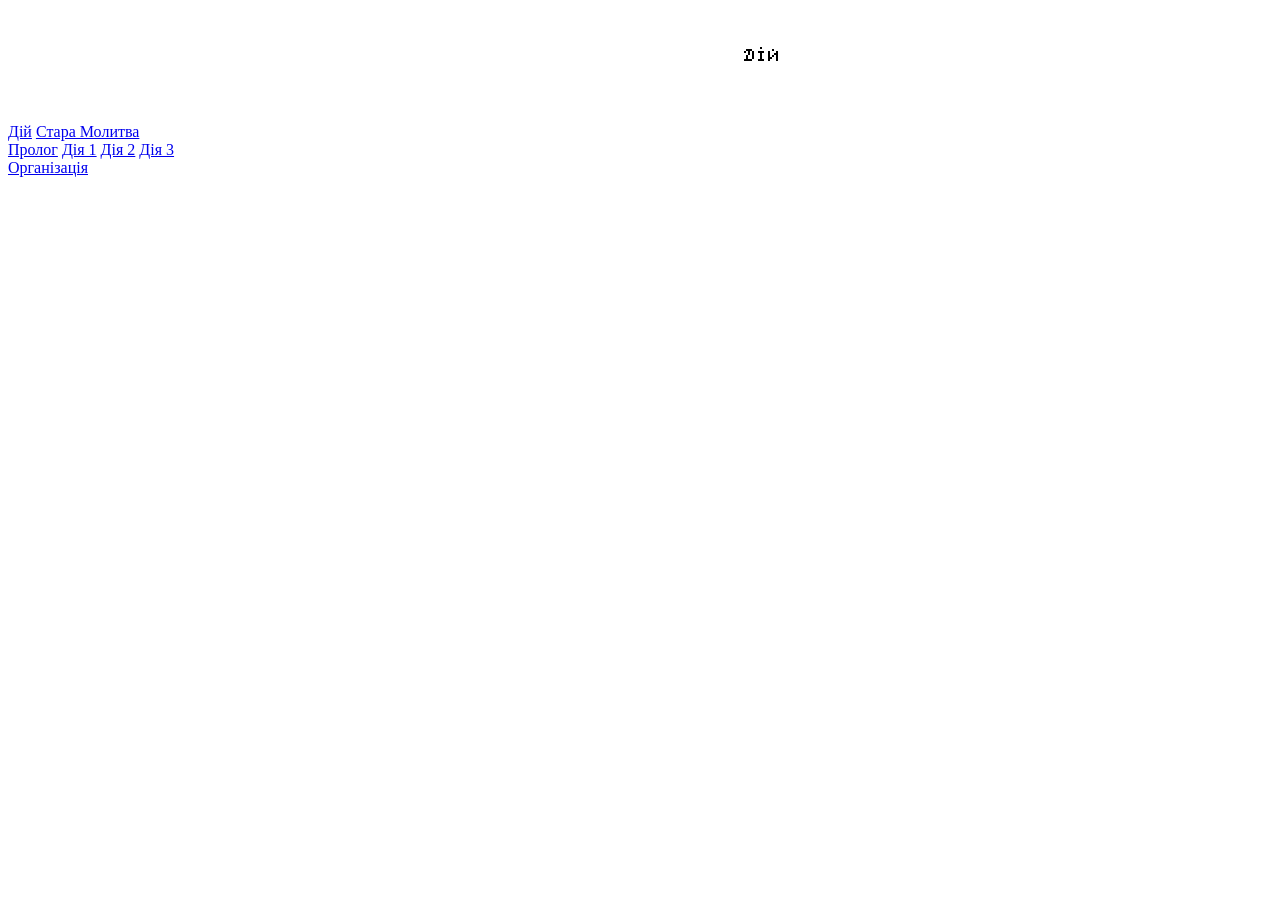
==== index.html @ 211c4413 "виправлення" ====
<!doctype html>
<html lang="uk">

<head>
  <meta charset="UTF-8" />
  <meta name="viewport" content="width=device-width, initial-scale=1.0" />
  <title>Дійсність</title>

  <link rel="icon" sizes="any" type="image/svg+xml" href="./ресурси/дія.svg" />
  <script>
    if (window.matchMedia && window.matchMedia('(prefers-color-scheme: dark)').matches) {
      document.querySelector('link[rel="icon"]').setAttribute('href', './ресурси/дія_темно.svg');
    }
  </script>

  <link rel="stylesheet" href="./ресурси/style.css?v=2" />
</head>

<body>
  <div class="UiTop">
    <svg width="1503" height="93" viewBox="0 0 1503 93" fill="none" xmlns="http://www.w3.org/2000/svg">
      <rect width="1503" height="93" fill="var(--background-color)" />
      <line x1="752.072" y1="45.4948" x2="436.072" y2="91.4948" stroke="var(--text-color)" />
      <line x1="752.154" y1="45.4756" x2="607.154" y2="92.4756" stroke="var(--text-color)" />
      <line x1="752.106" y1="45.4886" x2="540.106" y2="91.4886" stroke="var(--text-color)" />
      <line x1="752.214" y1="45.4517" x2="653.214" y2="92.4517" stroke="var(--text-color)" />
      <line x1="752.266" y1="45.4237" x2="677.266" y2="92.4237" stroke="var(--text-color)" />
      <line x1="752.332" y1="45.3741" x2="699.332" y2="92.3741" stroke="var(--text-color)" />
      <line x1="752.417" y1="45.2753" x2="721.417" y2="92.2753" stroke="var(--text-color)" />
      <line x1="752.482" y1="45.1333" x2="739.482" y2="92.1333" stroke="var(--text-color)" />
      <line x1="752.476" y1="44.848" x2="767.476" y2="91.848" stroke="var(--text-color)" />
      <line x1="752.177" y1="44.7407" x2="876.177" y2="91.5322" stroke="var(--text-color)" />
      <line x1="752.12" y1="44.7231" x2="941.12" y2="91.5146" stroke="var(--text-color)" />
      <line x1="752.227" y1="44.7628" x2="844.227" y2="91.5543" stroke="var(--text-color)" />
      <line x1="752.278" y1="44.7928" x2="822.278" y2="91.5843" stroke="var(--text-color)" />
      <line x1="752.327" y1="44.8306" x2="806.327" y2="91.6221" stroke="var(--text-color)" />
      <line x1="752.413" y1="44.9262" x2="784.413" y2="91.7178" stroke="var(--text-color)" />
      <line x1="752.068" y1="46.5047" x2="1078.07" y2="91.5047" stroke="var(--text-color)" />
      <line x1="752.031" y1="46.5009" x2="1502.03" y2="92.4399" stroke="var(--text-color)" />
      <line x1="751.97" y1="46.5009" x2="1501.97" y2="1.50089" stroke="var(--text-color)" />
      <line x1="751.9" y1="46.5101" x2="971.9" y2="1.51014" stroke="var(--text-color)" />
      <line x1="753.5" y1="46" x2="753.5" stroke="var(--text-color)" />
      <line x1="751.934" y1="47.4956" x2="414.934" y2="2.4956" stroke="var(--text-color)" />
      <line x1="751.864" y1="47.4811" x2="585.864" y2="0.481089" stroke="var(--text-color)" />
      <line x1="751.721" y1="47.4151" x2="681.721" y2="0.415108" stroke="var(--text-color)" />
      <line x1="751.595" y1="47.2931" x2="717.595" y2="0.293062" stroke="var(--text-color)" />
      <line x1="751.557" y1="46.7687" x2="775.557" y2="0.768718" stroke="var(--text-color)" />
      <line x1="751.712" y1="46.591" x2="815.712" y2="1.59099" stroke="var(--text-color)" />
      <line x1="751.836" y1="46.5275" x2="881.836" y2="1.52751" stroke="var(--text-color)" />
      <line x1="751.985" y1="47.4998" x2="0.984503" y2="25.529" stroke="var(--text-color)" />
      <line x1="752.027" y1="47.4993" x2="1.02425" y2="88.4449" stroke="var(--text-color)" />
      <line x1="752.5" y1="46.9889" x2="753.5" y2="91.9889" stroke="var(--text-color)" />
      <path d="M753 18L796 63H710L753 18Z" fill="white" />
      <rect x="748" y="39" width="10" height="16" fill="transparent" />
      <rect x="752" y="39" width="2" height="2" fill="black" />
      <rect x="752" y="43" width="2" height="2" fill="black" />
      <rect x="750" y="43" width="2" height="2" fill="black" />
      <rect x="754" y="43" width="2" height="2" fill="black" />
      <rect x="754" y="51" width="2" height="2" fill="black" />
      <rect x="750" y="51" width="2" height="2" fill="black" />
      <rect x="752" y="47" width="2" height="2" fill="black" />
      <rect x="752" y="45" width="2" height="2" fill="black" />
      <rect x="752" y="49" width="2" height="2" fill="black" />
      <rect x="752" y="51" width="2" height="2" fill="black" />
      <rect x="760" y="39" width="10" height="16" fill="transparent" />
      <rect x="760" y="43" width="2" height="2" fill="black" />
      <rect x="764" y="41" width="2" height="2" fill="black" />
      <rect x="768" y="43" width="2" height="2" fill="black" />
      <rect x="768" y="45" width="2" height="2" fill="black" />
      <rect x="768" y="49" width="2" height="2" fill="black" />
      <rect x="768" y="51" width="2" height="2" fill="black" />
      <rect x="760" y="45" width="2" height="2" fill="black" />
      <rect x="760" y="47" width="2" height="2" fill="black" />
      <rect x="760" y="49" width="2" height="2" fill="black" />
      <rect x="760" y="51" width="2" height="2" fill="black" />
      <rect x="764" y="47" width="2" height="2" fill="black" />
      <rect x="762" y="49" width="2" height="2" fill="black" />
      <rect x="766" y="45" width="2" height="2" fill="black" />
      <rect x="768" y="47" width="2" height="2" fill="black" />
      <rect x="736" y="39" width="10" height="16" fill="transparent" />
      <rect x="740" y="45" width="2" height="2" fill="black" />
      <rect x="744" y="47" width="2" height="2" fill="black" />
      <rect x="736" y="43" width="2" height="2" fill="black" />
      <rect x="740" y="51" width="2" height="2" fill="black" />
      <rect x="744" y="49" width="2" height="2" fill="black" />
      <rect x="738" y="49" width="2" height="2" fill="black" />
      <rect x="742" y="51" width="2" height="2" fill="black" />
      <rect x="736" y="51" width="2" height="2" fill="black" />
      <rect x="736" y="51" width="2" height="2" fill="black" />
      <rect x="744" y="43" width="2" height="2" fill="black" />
      <rect x="744" y="45" width="2" height="2" fill="black" />
      <rect x="740" y="43" width="2" height="2" fill="black" />
      <rect x="742" y="41" width="2" height="2" fill="black" />
      <rect x="740" y="41" width="2" height="2" fill="black" />
      <rect x="738" y="41" width="2" height="2" fill="black" />
      <rect x="738" y="47" width="2" height="2" fill="black" />
      <rect x="738" y="51" width="2" height="2" fill="black" />
    </svg>
  </div>
  <div class="UiLogo">
    <svg width="53" height="8" viewBox="0 0 53 8" fill="none" xmlns="http://www.w3.org/2000/svg">
      <rect x="8" width="1" height="1" fill="var(--text-color)" />
      <rect x="8" y="2" width="1" height="1" fill="var(--text-color)" />
      <rect x="7" y="2" width="1" height="1" fill="var(--text-color)" />
      <rect x="9" y="2" width="1" height="1" fill="var(--text-color)" />
      <rect x="9" y="6" width="1" height="1" fill="var(--text-color)" />
      <rect x="7" y="6" width="1" height="1" fill="var(--text-color)" />
      <rect x="8" y="4" width="1" height="1" fill="var(--text-color)" />
      <rect x="8" y="3" width="1" height="1" fill="var(--text-color)" />
      <rect x="8" y="5" width="1" height="1" fill="var(--text-color)" />
      <rect x="8" y="6" width="1" height="1" fill="var(--text-color)" />
      <rect x="2" y="3" width="1" height="1" fill="var(--text-color)" />
      <rect x="4" y="4" width="1" height="1" fill="var(--text-color)" />
      <rect y="2" width="1" height="1" fill="var(--text-color)" />
      <rect x="2" y="6" width="1" height="1" fill="var(--text-color)" />
      <rect x="4" y="5" width="1" height="1" fill="var(--text-color)" />
      <rect x="1" y="5" width="1" height="1" fill="var(--text-color)" />
      <rect x="3" y="6" width="1" height="1" fill="var(--text-color)" />
      <rect y="6" width="1" height="1" fill="var(--text-color)" />
      <rect y="6" width="1" height="1" fill="var(--text-color)" />
      <rect x="4" y="2" width="1" height="1" fill="var(--text-color)" />
      <rect x="4" y="3" width="1" height="1" fill="var(--text-color)" />
      <rect x="2" y="2" width="1" height="1" fill="var(--text-color)" />
      <rect x="3" y="1" width="1" height="1" fill="var(--text-color)" />
      <rect x="2" y="1" width="1" height="1" fill="var(--text-color)" />
      <rect x="1" y="1" width="1" height="1" fill="var(--text-color)" />
      <rect x="1" y="4" width="1" height="1" fill="var(--text-color)" />
      <rect x="1" y="6" width="1" height="1" fill="var(--text-color)" />
      <rect x="18" y="3" width="1" height="1" fill="var(--text-color)" />
      <rect x="19" y="2" width="1" height="1" fill="var(--text-color)" />
      <rect x="20" y="2" width="1" height="1" fill="var(--text-color)" />
      <rect x="21" y="2" width="1" height="1" fill="var(--text-color)" />
      <rect x="22" y="3" width="1" height="1" fill="var(--text-color)" />
      <rect x="18" y="4" width="1" height="1" fill="var(--text-color)" />
      <rect x="18" y="5" width="1" height="1" fill="var(--text-color)" />
      <rect x="19" y="6" width="1" height="1" fill="var(--text-color)" />
      <rect x="20" y="6" width="1" height="1" fill="var(--text-color)" />
      <rect x="22" y="5" width="1" height="1" fill="var(--text-color)" />
      <rect x="21" y="6" width="1" height="1" fill="var(--text-color)" />
      <rect x="24" y="2" width="1" height="1" fill="var(--text-color)" />
      <rect x="24" y="3" width="1" height="1" fill="var(--text-color)" />
      <rect x="24" y="4" width="1" height="1" fill="var(--text-color)" />
      <rect x="24" y="5" width="1" height="1" fill="var(--text-color)" />
      <rect x="24" y="6" width="1" height="1" fill="var(--text-color)" />
      <rect x="25" y="4" width="1" height="1" fill="var(--text-color)" />
      <rect x="26" y="4" width="1" height="1" fill="var(--text-color)" />
      <rect x="27" y="4" width="1" height="1" fill="var(--text-color)" />
      <rect x="28" y="3" width="1" height="1" fill="var(--text-color)" />
      <rect x="28" y="2" width="1" height="1" fill="var(--text-color)" />
      <rect x="28" y="4" width="1" height="1" fill="var(--text-color)" />
      <rect x="28" y="5" width="1" height="1" fill="var(--text-color)" />
      <rect x="28" y="6" width="1" height="1" fill="var(--text-color)" />
      <rect x="32" width="1" height="1" fill="var(--text-color)" />
      <rect x="32" y="2" width="1" height="1" fill="var(--text-color)" />
      <rect x="31" y="2" width="1" height="1" fill="var(--text-color)" />
      <rect x="33" y="2" width="1" height="1" fill="var(--text-color)" />
      <rect x="33" y="6" width="1" height="1" fill="var(--text-color)" />
      <rect x="31" y="6" width="1" height="1" fill="var(--text-color)" />
      <rect x="32" y="4" width="1" height="1" fill="var(--text-color)" />
      <rect x="32" y="3" width="1" height="1" fill="var(--text-color)" />
      <rect x="32" y="5" width="1" height="1" fill="var(--text-color)" />
      <rect x="32" y="6" width="1" height="1" fill="var(--text-color)" />
      <rect x="36" y="3" width="1" height="1" fill="var(--text-color)" />
      <rect x="37" y="2" width="1" height="1" fill="var(--text-color)" />
      <rect x="38" y="2" width="1" height="1" fill="var(--text-color)" />
      <rect x="39" y="2" width="1" height="1" fill="var(--text-color)" />
      <rect x="40" y="3" width="1" height="1" fill="var(--text-color)" />
      <rect x="36" y="4" width="1" height="1" fill="var(--text-color)" />
      <rect x="36" y="5" width="1" height="1" fill="var(--text-color)" />
      <rect x="37" y="6" width="1" height="1" fill="var(--text-color)" />
      <rect x="38" y="6" width="1" height="1" fill="var(--text-color)" />
      <rect x="40" y="5" width="1" height="1" fill="var(--text-color)" />
      <rect x="39" y="6" width="1" height="1" fill="var(--text-color)" />
      <rect x="42" y="2" width="1" height="1" fill="var(--text-color)" />
      <rect x="43" y="2" width="1" height="1" fill="var(--text-color)" />
      <rect x="44" y="2" width="1" height="1" fill="var(--text-color)" />
      <rect x="45" y="2" width="1" height="1" fill="var(--text-color)" />
      <rect x="46" y="2" width="1" height="1" fill="var(--text-color)" />
      <rect x="44" y="3" width="1" height="1" fill="var(--text-color)" />
      <rect x="44" y="6" width="1" height="1" fill="var(--text-color)" />
      <rect x="44" y="4" width="1" height="1" fill="var(--text-color)" />
      <rect x="44" y="5" width="1" height="1" fill="var(--text-color)" />
      <rect x="48" y="2" width="1" height="1" fill="var(--text-color)" />
      <rect x="48" y="3" width="1" height="1" fill="var(--text-color)" />
      <rect x="48" y="4" width="1" height="1" fill="var(--text-color)" />
      <rect x="48" y="6" width="1" height="1" fill="var(--text-color)" />
      <rect x="49" y="6" width="1" height="1" fill="var(--text-color)" />
      <rect x="52" y="5" width="1" height="1" fill="var(--text-color)" />
      <rect x="51" y="6" width="1" height="1" fill="var(--text-color)" />
      <rect x="50" y="6" width="1" height="1" fill="var(--text-color)" />
      <rect x="50" y="4" width="1" height="1" fill="var(--text-color)" />
      <rect x="51" y="4" width="1" height="1" fill="var(--text-color)" />
      <rect x="49" y="4" width="1" height="1" fill="var(--text-color)" />
      <rect x="48" y="5" width="1" height="1" fill="var(--text-color)" />
      <rect x="12" y="2" width="1" height="1" fill="var(--text-color)" />
      <rect x="16" y="2" width="1" height="1" fill="var(--text-color)" />
      <rect x="16" y="3" width="1" height="1" fill="var(--text-color)" />
      <rect x="16" y="5" width="1" height="1" fill="var(--text-color)" />
      <rect x="16" y="6" width="1" height="1" fill="var(--text-color)" />
      <rect x="12" y="3" width="1" height="1" fill="var(--text-color)" />
      <rect x="12" y="4" width="1" height="1" fill="var(--text-color)" />
      <rect x="12" y="5" width="1" height="1" fill="var(--text-color)" />
      <rect x="12" y="6" width="1" height="1" fill="var(--text-color)" />
      <rect x="14" y="4" width="1" height="1" fill="var(--text-color)" />
      <rect x="13" y="5" width="1" height="1" fill="var(--text-color)" />
      <rect x="15" y="3" width="1" height="1" fill="var(--text-color)" />
      <rect x="16" y="4" width="1" height="1" fill="var(--text-color)" />
      <rect x="13" width="1" height="1" fill="var(--text-color)" />
      <rect x="15" width="1" height="1" fill="var(--text-color)" />
      <rect x="14" width="1" height="1" fill="var(--text-color)" />
    </svg>
  </div>

  <div class="UiHelpLinkList">
    <a class="UiHelpLinkItem" href="./дій.html">Дій</a>
    <a class="UiHelpLinkItem" href="./стара-молитва.html">
      Стара Молитва
    </a>
  </div>
  <div class="UiSeparator"></div>

  <div class="UiHelpLinkList">
    <a class="UiHelpLinkItem" href="./пролог.html">Пролог</a>
    <a class="UiHelpLinkItem" href="./дія-1.html">Дія 1</a>
    <a class="UiHelpLinkItem" href="./дія-2.html">Дія 2</a>
    <a class="UiHelpLinkItem" href="./дія-3.html">Дія 3</a>
  </div>
  <div class="UiSeparator"></div>

  <div class="UiHelpLinkList">
    <a class="UiHelpLinkItem" href="./організація.html">Організація
    </a>
  </div>
</body>

</html>
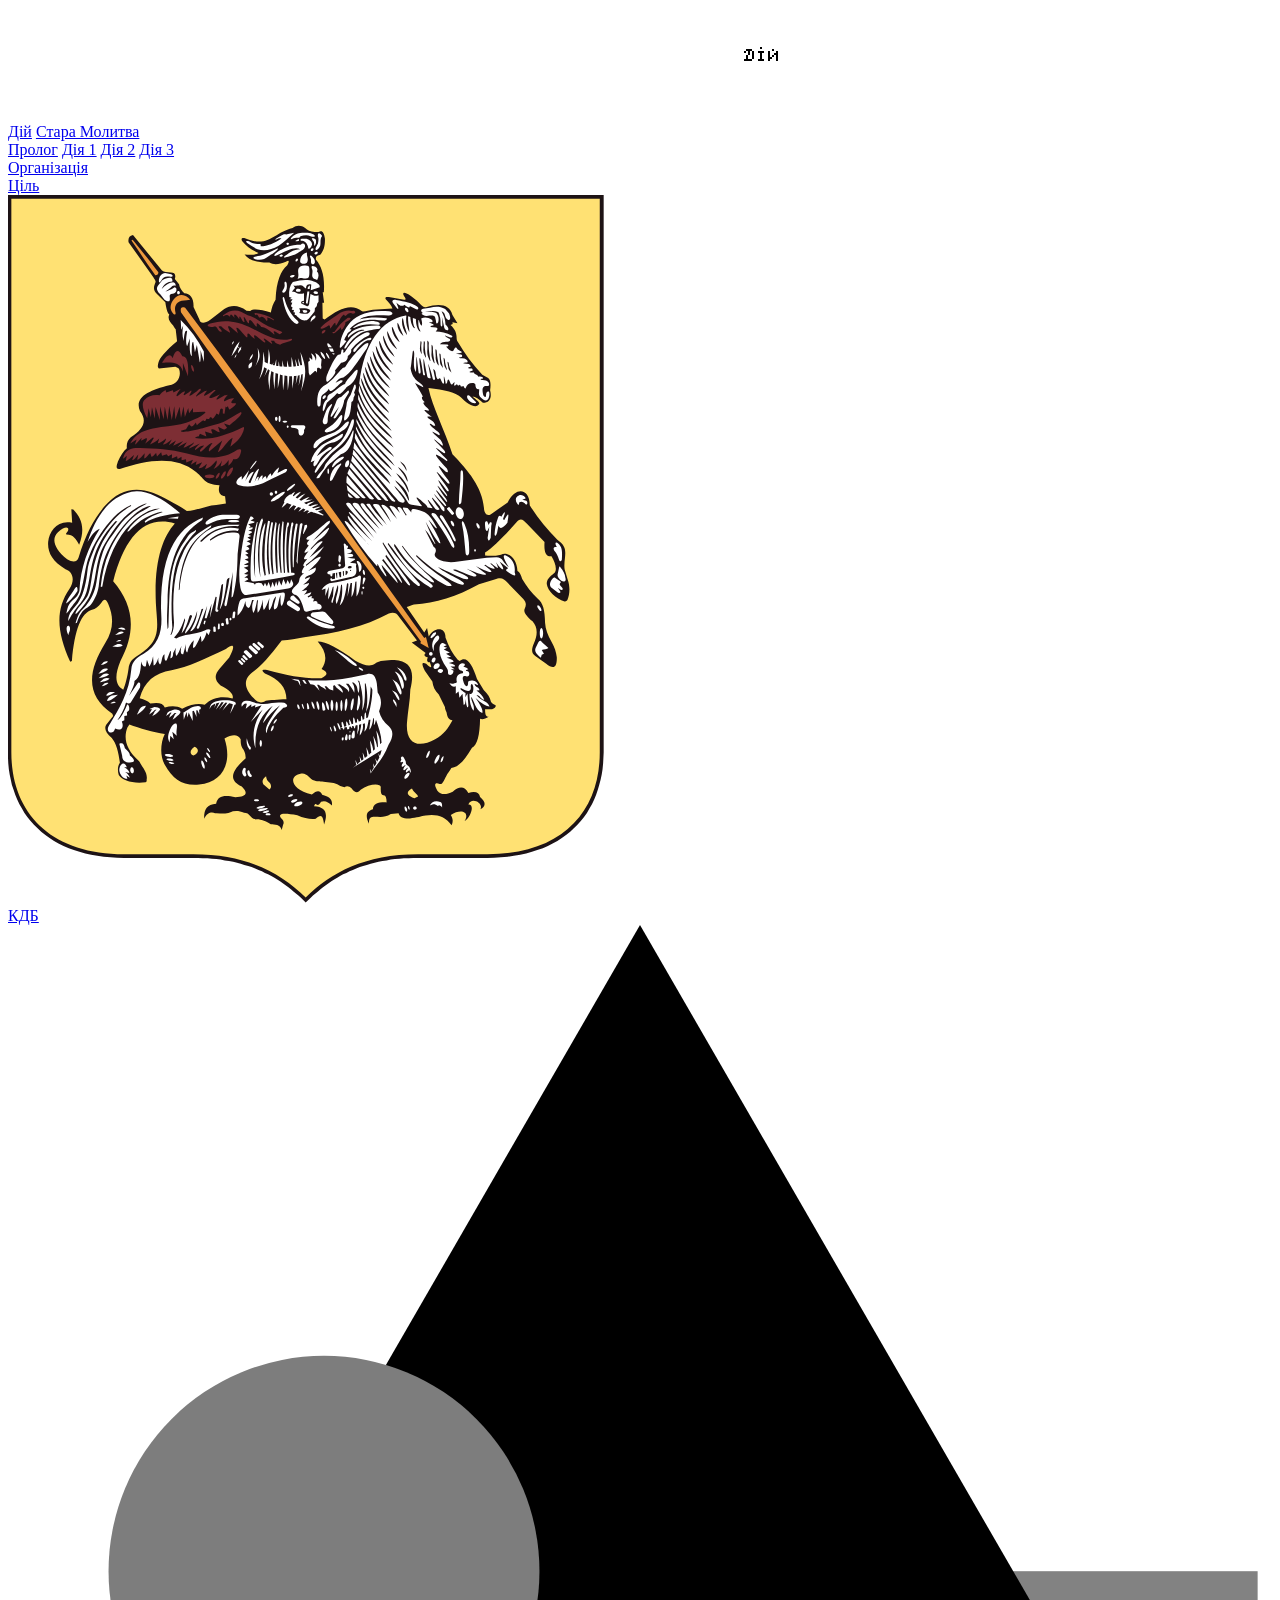
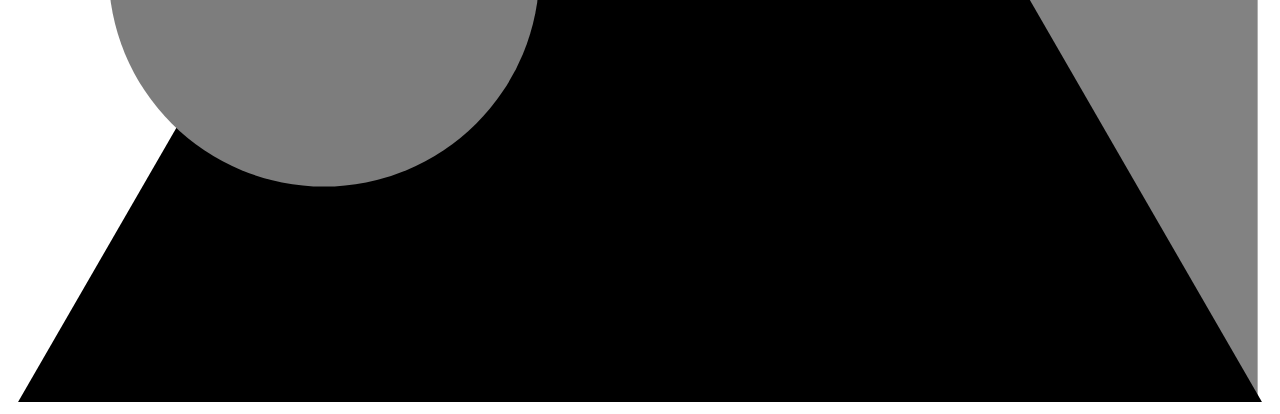
==== commit c633e382: "виправлення" ====
--- a/index.html
+++ b/index.html
@@ -228,7 +228,24 @@
   <div class="UiSeparator"></div>
 
   <div class="UiHelpLinkList">
-    <a class="UiHelpLinkItem" href="./організація.html">Організація
+    <a class="UiHelpLinkItem" href="./організація.html">
+      Організація
+    </a>
+  </div>
+  <div class="UiSeparator"></div>
+
+  <div class="UiHelpLinkList">
+    <a class="UiHelpLinkItem" href="https://ціль.дійсність.укр">
+      Ціль
+      <div class="UiLinkItemLogo">
+        <img src="./ресурси/ціль.svg" alt="">
+      </div>
+    </a>
+    <a class="UiHelpLinkItem" href="https://кдб.дійсність.укр">
+      КДБ
+      <div class="UiLinkItemLogo">
+        <img src="./ресурси/кдб.svg" alt="">
+      </div>
     </a>
   </div>
 </body>
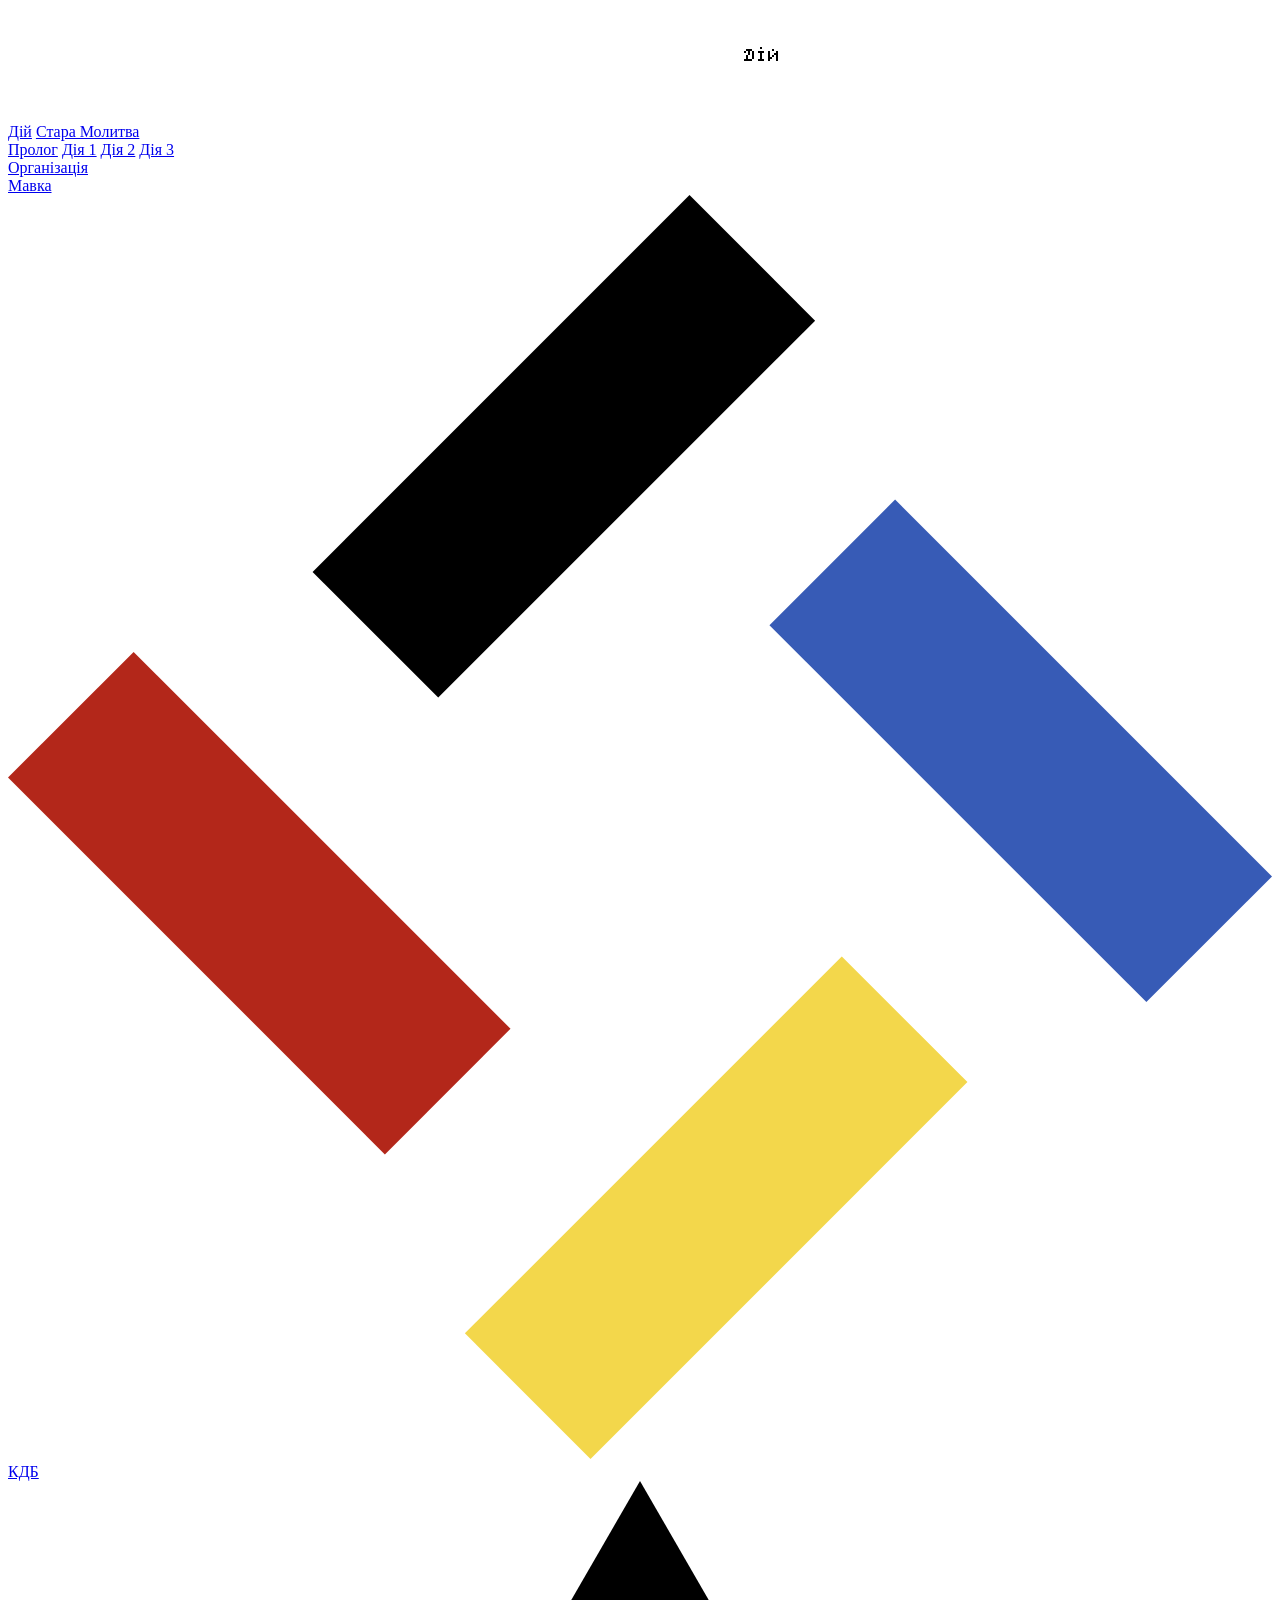
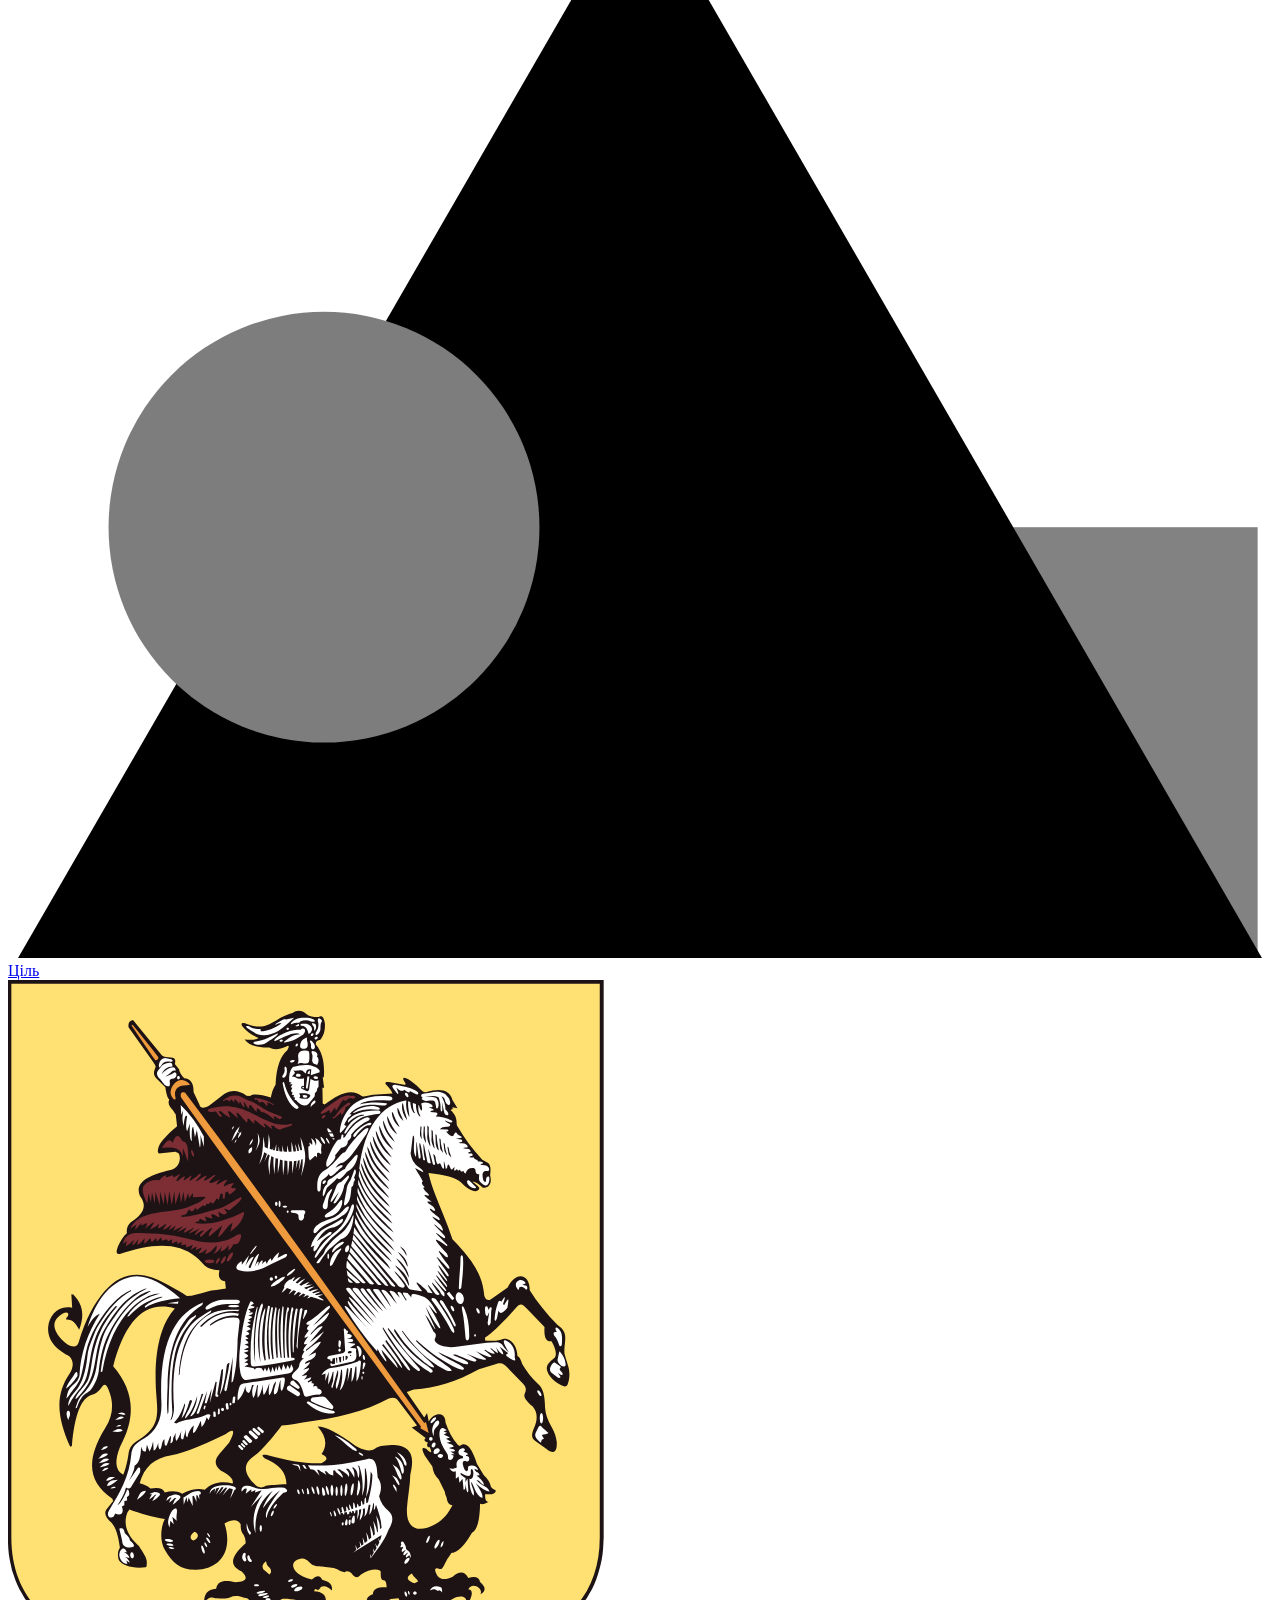
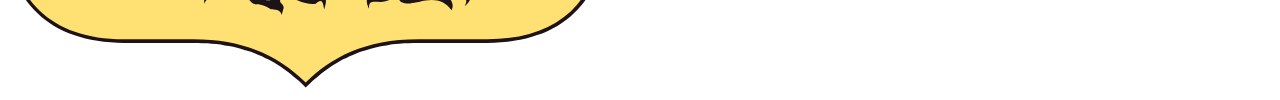
==== commit 42a16cb4: "виправлення" ====
--- a/index.html
+++ b/index.html
@@ -235,18 +235,24 @@
   <div class="UiSeparator"></div>
 
   <div class="UiHelpLinkList">
+    <a class="UiHelpLinkItem" href="https://мавка.укр">
+      Мавка
+      <div class="UiLinkItemLogo">
+        <img src="./ресурси/мавка.svg" alt="">
+      </div>
+    </a>
+    <a class="UiHelpLinkItem" href="https://кдб.дійсність.укр">
+      КДБ
+      <div class="UiLinkItemLogo">
+        <img src="./ресурси/кдб.svg" alt="">
+      </div>
+    </a>
     <a class="UiHelpLinkItem" href="https://ціль.дійсність.укр">
       Ціль
       <div class="UiLinkItemLogo">
         <img src="./ресурси/ціль.svg" alt="">
       </div>
     </a>
-    <a class="UiHelpLinkItem" href="https://кдб.дійсність.укр">
-      КДБ
-      <div class="UiLinkItemLogo">
-        <img src="./ресурси/кдб.svg" alt="">
-      </div>
-    </a>
   </div>
 </body>
 
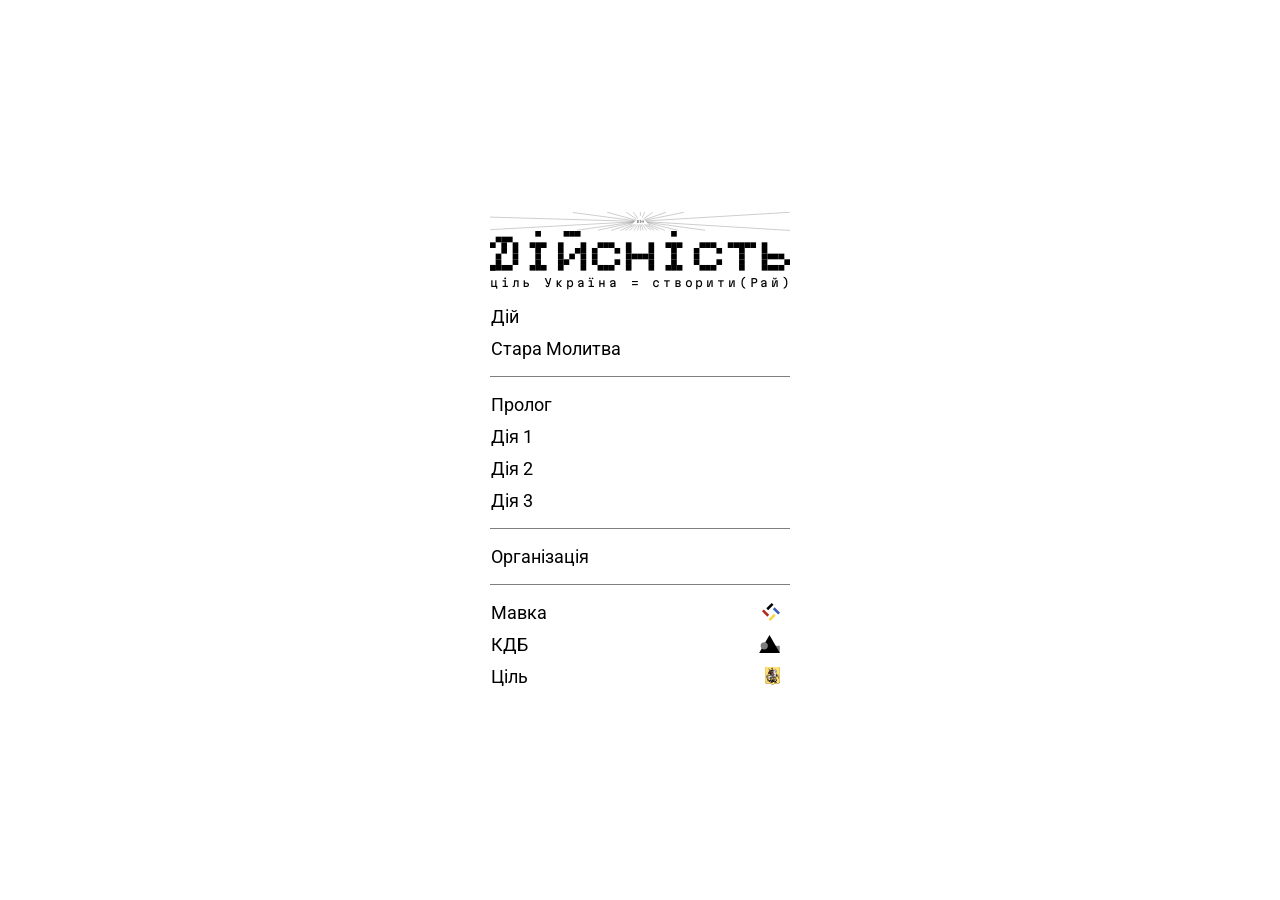
==== commit 44c1f370: "ціль" ====
--- a/index.html
+++ b/index.html
@@ -14,6 +14,14 @@
   </script>
 
   <link rel="stylesheet" href="./ресурси/style.css?v=2" />
+
+  <link rel="preconnect" href="https://fonts.googleapis.com">
+  <link rel="preconnect" href="https://fonts.gstatic.com" crossorigin>
+  <link
+    href="https://fonts.googleapis.com/css2?family=Martian+Mono:wght@100..800&family=Roboto:ital,wght@0,100..900;1,100..900&display=swap"
+    rel="stylesheet">
+
+  <script src="./ресурси/main.js?v=2"></script>
 </head>
 
 <body>
@@ -210,6 +218,7 @@
       <rect x="14" width="1" height="1" fill="var(--text-color)" />
     </svg>
   </div>
+  <div class="UiSlogan flex-stretch">ціль Україна = створити(Рай)</div>
 
   <div class="UiHelpLinkList">
     <a class="UiHelpLinkItem" href="./дій.html">Дій</a>
--- a/ресурси/style.css
+++ b/ресурси/style.css
@@ -0,0 +1,232 @@
+:root {
+  --max-width: 300px;
+  --text-color: black;
+  --background-color: white;
+  --blockquote-border-color: black;
+  --blockquote-background-color: #f0f0f0;
+  --border-color: #cccccc;
+}
+
+* {
+  font-family: Roboto, sans-serif;
+}
+
+*,
+*::before,
+*::after {
+  box-sizing: border-box;
+}
+
+body {
+  font-family: sans-serif;
+  display: flex;
+  flex-direction: column;
+  align-items: center;
+  justify-content: center;
+  min-height: 100dvh;
+  margin: 0;
+  color: var(--text-color);
+  background-color: var(--background-color);
+  padding-top: 2rem;
+  padding-bottom: 2rem;
+}
+
+@media (prefers-color-scheme: dark) {
+  :root {
+    --text-color: white;
+    --background-color: black;
+    --blockquote-border-color: white;
+    --blockquote-background-color: #202020;
+    --border-color: #444444;
+  }
+
+  img {
+    filter: drop-shadow(0 0 1px white);
+  }
+}
+
+.UiLogo {
+  max-width: var(--max-width);
+  width: 100%;
+  font-size: 2em;
+  display: flex;
+  flex-direction: column;
+  align-items: center;
+  justify-content: center;
+}
+
+.UiSlogan {
+  margin-bottom: 1rem;
+  max-width: var(--max-width);
+  width: 100%;
+  font-size: 0.7rem;
+  text-align: justify;
+  text-align-last: justify;
+  font-family: "Martian Mono", sans-serif;
+}
+
+.UiSlogan span {
+  font-family: inherit;
+}
+
+.UiDiiaTitle {
+  display: flex;
+  align-items: center;
+}
+
+.UiInDev {
+  font-size: 0.7rem;
+  margin-left: auto;
+}
+
+.UiTop {
+  max-width: var(--max-width);
+  width: 100%;
+  display: flex;
+  align-items: center;
+}
+
+.UiTop svg {
+  width: 100%;
+  height: auto;
+}
+
+.UiLogo>svg {
+  display: block;
+  width: 100%;
+  height: auto;
+}
+
+.UiLinkList {
+  max-width: var(--max-width);
+  width: 100%;
+  list-style: none;
+  padding: 0;
+  margin: 0;
+}
+
+.UiLinkItem {
+  width: 100%;
+  display: flex;
+  align-items: center;
+  justify-content: space-between;
+  color: inherit;
+  text-decoration: none;
+  font-size: 1.125rem;
+  border: 1px dashed var(--background-color);
+}
+
+.UiLinkItem+.UiLinkItem {
+  margin-top: 0.5em;
+}
+
+.UiLinkItem:hover {
+  border: 1px dashed var(--text-color);
+}
+
+.UiLinkItem:active {
+  border: 1px solid var(--text-color);
+}
+
+.UiLinkItemLogo {
+  display: flex;
+  align-items: center;
+  margin-right: 0.5em;
+}
+
+.UiLinkItemLogo>img {
+  display: block;
+  height: 1em;
+}
+
+.UiHelpLinkList {
+  max-width: var(--max-width);
+  width: 100%;
+  list-style: none;
+  padding: 0;
+  margin: 0;
+}
+
+.UiHelpLinkItem {
+  width: 100%;
+  display: flex;
+  align-items: center;
+  justify-content: space-between;
+  color: inherit;
+  text-decoration: none;
+  font-size: 1.125rem;
+  border: 1px dashed var(--background-color);
+}
+
+.UiHelpLinkItem.back {
+  font-size: 0.875rem;
+}
+
+.UiHelpLinkItem+.UiHelpLinkItem {
+  margin-top: 0.5em;
+}
+
+.UiHelpLinkItem:hover {
+  border: 1px dashed var(--text-color);
+}
+
+.UiHelpLinkItem:active {
+  border: 1px solid var(--text-color);
+}
+
+.UiSeparator {
+  max-width: var(--max-width);
+  width: 100%;
+  height: 1px;
+  background-color: var(--text-color);
+  opacity: 0.5;
+  margin: 1rem 0;
+}
+
+.UiContent {
+  max-width: var(--max-width);
+  width: 100%;
+}
+
+blockquote {
+  border-left: 4px solid var(--blockquote-border-color);
+  padding-left: 1em;
+  margin-left: 0;
+  margin-right: 0;
+  background-color: var(--blockquote-background-color);
+}
+
+ol {
+  padding-left: 1.5em;
+}
+
+ol li {
+  margin-bottom: 0.5em;
+}
+
+a {
+  color: inherit;
+  text-decoration: underline;
+}
+
+code {
+  font-family: monospace;
+  background-color: var(--blockquote-background-color);
+  padding: 0.2em 0.4em;
+  border-radius: 4px;
+  word-break: break-word;
+}
+
+button.sm {
+  font-family: inherit;
+  font-size: 1em;
+  padding: 0.125em 0.5em;
+  border: 1px solid var(--border-color);
+  background-color: transparent;
+  color: inherit;
+  cursor: pointer;
+}
+
+button.sm:hover {
+  background-color: var(--border-color);
+}
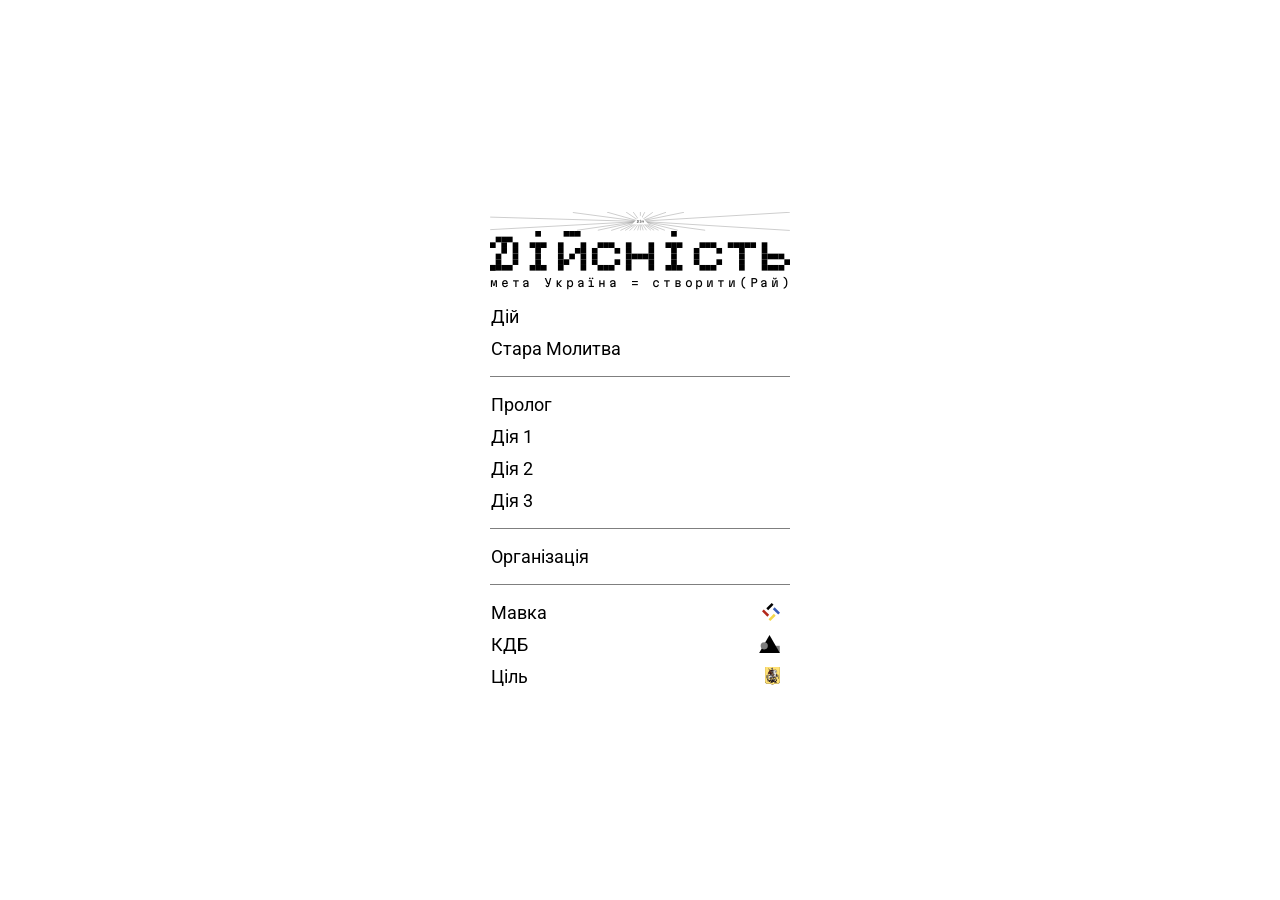
==== commit a922fc2d: "мета" ====
--- a/index.html
+++ b/index.html
@@ -13,7 +13,7 @@
     }
   </script>
 
-  <link rel="stylesheet" href="./ресурси/style.css?v=2" />
+  <link rel="stylesheet" href="./ресурси/style.css?v=3" />
 
   <link rel="preconnect" href="https://fonts.googleapis.com">
   <link rel="preconnect" href="https://fonts.gstatic.com" crossorigin>
@@ -218,7 +218,7 @@
       <rect x="14" width="1" height="1" fill="var(--text-color)" />
     </svg>
   </div>
-  <div class="UiSlogan flex-stretch">ціль Україна = створити(Рай)</div>
+  <div class="UiSlogan flex-stretch">мета Україна = створити(Рай)</div>
 
   <div class="UiHelpLinkList">
     <a class="UiHelpLinkItem" href="./дій.html">Дій</a>
